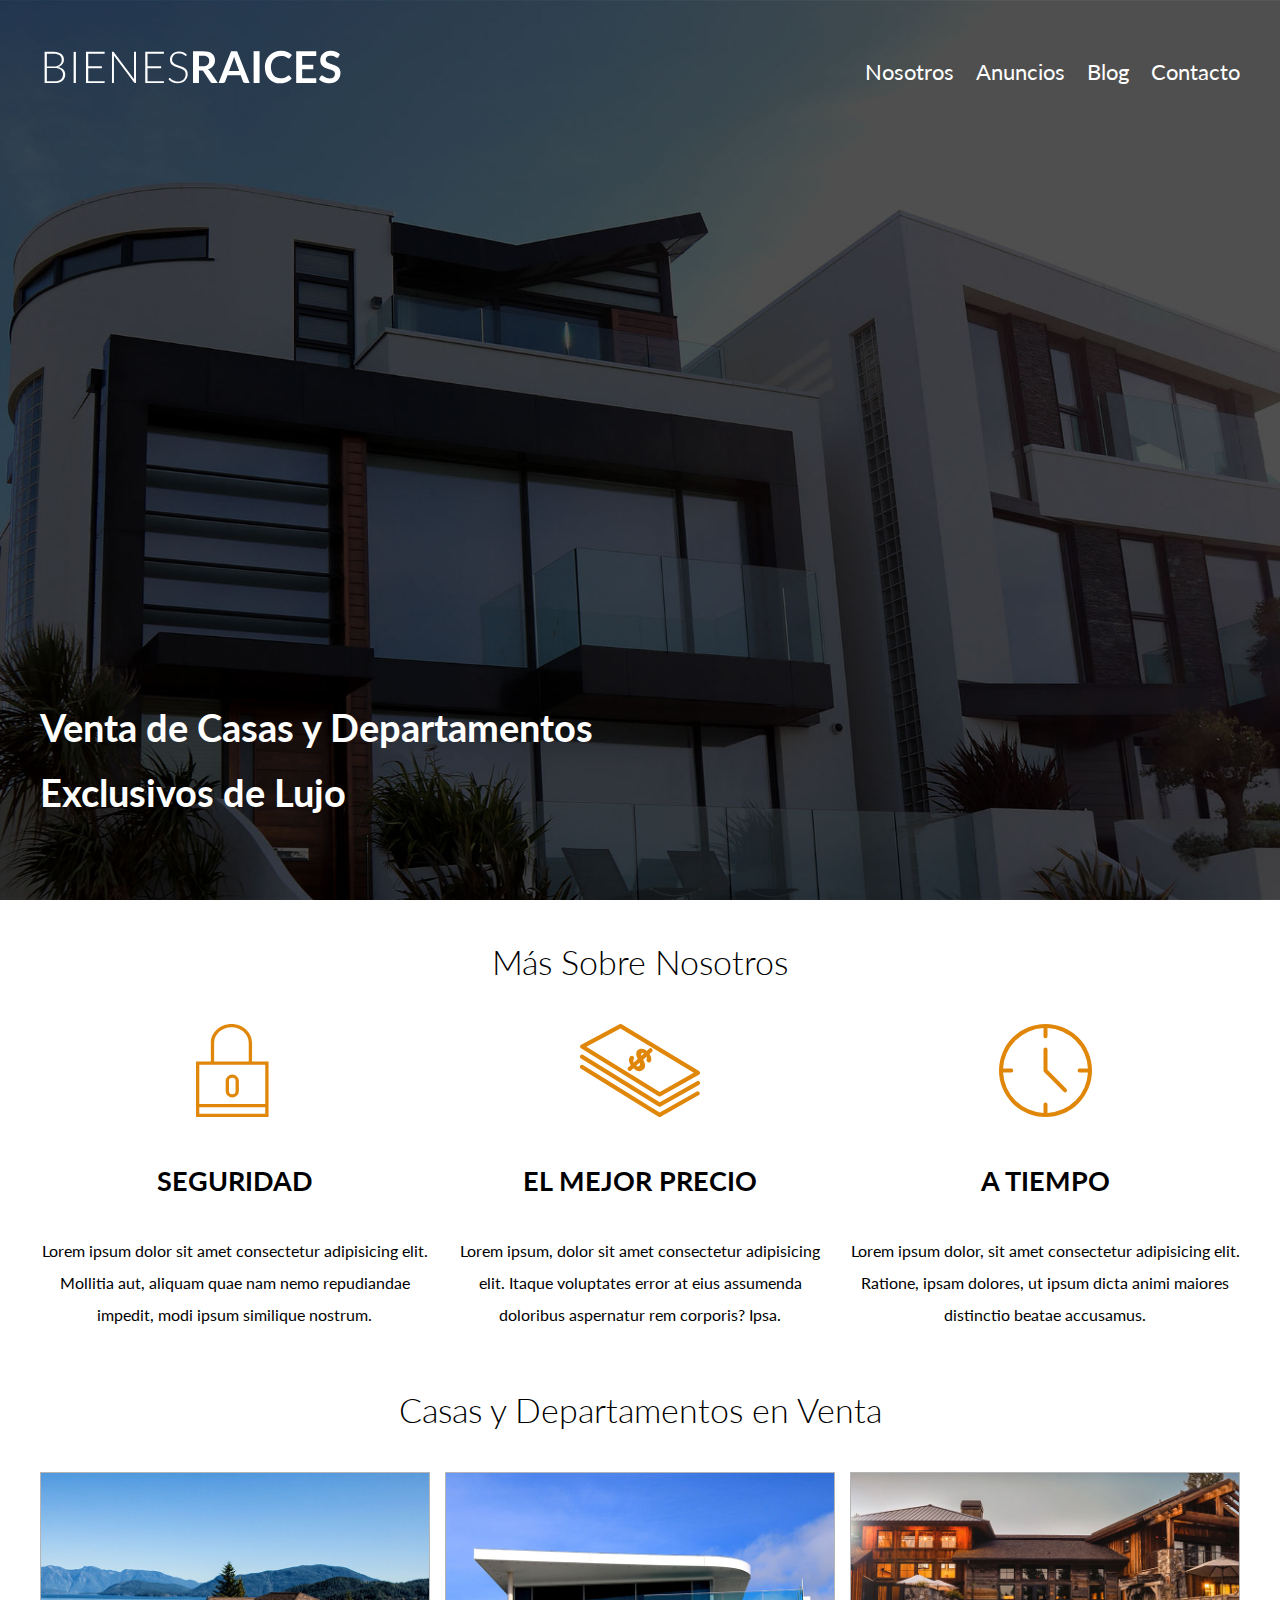
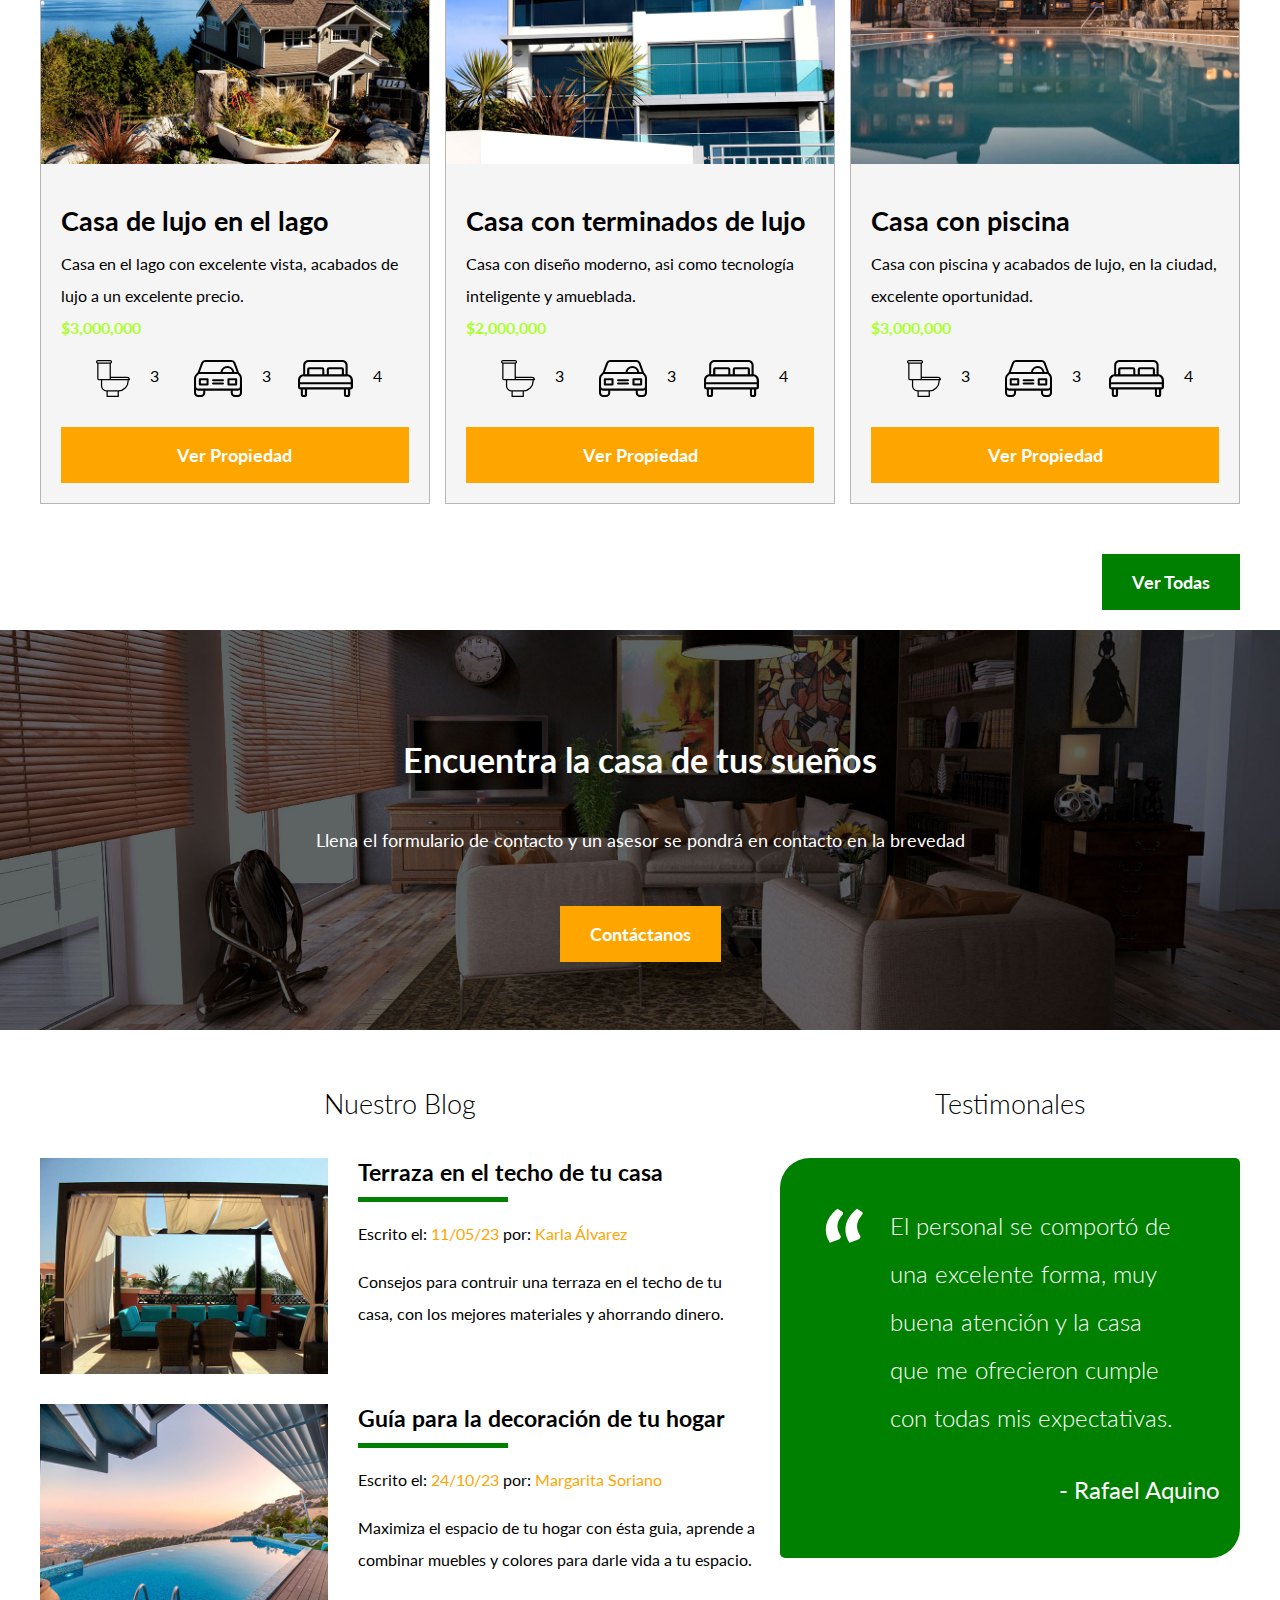
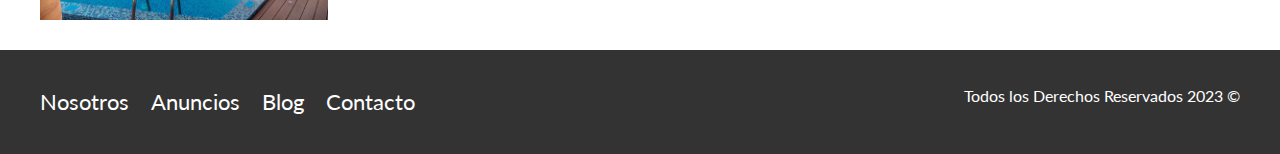
==== index.html @ 93da83b9 "Primer commit" ====
<!DOCTYPE html>
<html lang="en">
  <head>
    <meta charset="UTF-8" />
    <meta name="viewport" content="width=device-width, initial-scale=1.0" />
    <title>Bienes Raíces</title>
    <link rel="shortcut icon" href="img/favicon.png">
    <link href="https://fonts.googleapis.com/css2?family=Lato:wght@300;400;700;900&display=swap" rel="stylesheet"/>
    <link rel="stylesheet" href="css/normalize.css" />
    <link rel="stylesheet" href="css/style.css" />
  </head>
  <body>
    <header class="site-header inicio">
      <div class="contenedor contenido-header">
        <div class="barra">
          <a href="/index.html">
            <img src="img/logo.svg" alt="Logo de Bienes Raíces" />
          </a>

          <div class="mobile-menu">
            <a href="#navegacion">
              <img src="img/barras.svg" alt="">
            </a>
          </div>

          <nav id="navegacion" class="navegacion">
            <a href="nosotros.html">Nosotros</a>
            <a href="anuncios.html">Anuncios</a>
            <a href="blog.html">Blog</a>
            <a href="contacto.html">Contacto</a>
          </nav>
        </div>

        <h1>Venta de Casas y Departamentos Exclusivos de Lujo</h1>
      </div>
    </header>

    <section class="contenedor seccion">
      <h2 class="fw-300 centrar-texto">Más Sobre Nosotros</h2>

      <div class="iconos-nosotros">
        <div class="icono">
          <img src="img/icono1.svg" alt="Icono Seguridad" />
          <h3>Seguridad</h3>
          <p>
            Lorem ipsum dolor sit amet consectetur adipisicing elit. Mollitia
            aut, aliquam quae nam nemo repudiandae impedit, modi ipsum similique
            nostrum.
          </p>
        </div>

        <div class="icono">
          <img src="img/icono2.svg" alt="Icono Mejor Precio" />
          <h3>El mejor precio</h3>
          <p>
            Lorem ipsum, dolor sit amet consectetur adipisicing elit. Itaque
            voluptates error at eius assumenda doloribus aspernatur rem
            corporis? Ipsa.
          </p>
        </div>

        <div class="icono">
          <img src="img/icono3.svg" alt="Icono Tiempo" />
          <h3>A tiempo</h3>
          <p>
            Lorem ipsum dolor, sit amet consectetur adipisicing elit. Ratione,
            ipsam dolores, ut ipsum dicta animi maiores distinctio beatae
            accusamus.
          </p>
        </div>
      </div>
    </section>

    <main class="seccion contenedor">
      <h2 class="fw-300 centrar-texto">Casas y Departamentos en Venta</h2>

      <div class="contenedor-anuncios">
        <div class="anuncio">
          <img src="img/anuncio1.jpg" alt="Imagen Casa Lago" />
          <div class="contenido-anuncio">
            <h3>Casa de lujo en el lago</h3>
            <p>
              Casa en el lago con excelente vista, acabados de lujo a un
              excelente precio.
            </p>
            <p class="precio">$3,000,000</p>

            <ul class="iconos-caracteristicas">
              <li>
                <img src="/img/icono_wc.svg" alt="icono_wc" />
                <p>3</p>
              </li>
              <li>
                <img
                  src="/img/icono_estacionamiento.svg"
                  alt="icono_estacionamiento"
                />
                <p>3</p>
              </li>
              <li>
                <img src="/img/icono_dormitorio.svg" alt="icono_dormitorio" />
                <p>4</p>
              </li>
            </ul>

            <a href="anuncio.html" class="boton boton-amarillo d-block">Ver Propiedad</a>
          </div>
        </div>

        <div class="anuncio">
          <img src="img/anuncio2.jpg" alt="Imagen Terminados Lujo" />
          <div class="contenido-anuncio">
            <h3>Casa con terminados de lujo</h3>
            <p>
              Casa con diseño moderno, asi como tecnología inteligente y
              amueblada.
            </p>
            <p class="precio">$2,000,000</p>

            <ul class="iconos-caracteristicas">
              <li>
                <img src="/img/icono_wc.svg" alt="icono_wc" />
                <p>3</p>
              </li>
              <li>
                <img
                  src="/img/icono_estacionamiento.svg"
                  alt="icono_estacionamiento"
                />
                <p>3</p>
              </li>
              <li>
                <img src="/img/icono_dormitorio.svg" alt="icono_dormitorio" />
                <p>4</p>
              </li>
            </ul>

            <a href="anuncio.html" class="boton boton-amarillo d-block">Ver Propiedad</a>
          </div>
        </div>

        <div class="anuncio">
          <img src="img/anuncio3.jpg" alt="Casa Alberca" />
          <div class="contenido-anuncio">
            <h3>Casa con piscina</h3>
            <p>
              Casa con piscina y acabados de lujo, en la ciudad, excelente
              oportunidad.
            </p>
            <p class="precio">$3,000,000</p>

            <ul class="iconos-caracteristicas">
              <li>
                <img src="/img/icono_wc.svg" alt="icono_wc" />
                <p>3</p>
              </li>
              <li>
                <img
                  src="/img/icono_estacionamiento.svg"
                  alt="icono_estacionamiento"
                />
                <p>3</p>
              </li>
              <li>
                <img src="/img/icono_dormitorio.svg" alt="icono_dormitorio" />
                <p>4</p>
              </li>
            </ul>

            <a href="anuncio.html" class="boton boton-amarillo d-block">Ver Propiedad</a>
          </div>
        </div>
      </div>

      <div class="ver-todas">
        <a href="anuncios.html" class="boton boton-verde">Ver Todas</a>
      </div>
    </main>

    <section class="imagen-contacto">
      <div class="contenedor contenido-contacto">
        <h2>Encuentra la casa de tus sueños</h2>
        <p>
          Llena el formulario de contacto y un asesor se pondrá en contacto en
          la brevedad
        </p>

        <a href="contacto.html" class="boton boton-amarillo">Contáctanos</a>
      </div>
    </section>

    <div class="seccion-inferior contenedor seccion">
      <section class="blog">
        <h3 class="centrar-texto fw-300">Nuestro Blog</h3>

        <article class="entrada-blog">
          <div class="imagen">
            <img src="img/blog1.jpg" alt="Entrada del Blog" />
          </div>
          <div class="texto-entrada">
            <a href="entrada.html">
              <h4>Terraza en el techo de tu casa</h4>
            </a>
            <p>Escrito el: <span>11/05/23</span> por: <span>Karla Álvarez</span></p>
            <p>
              Consejos para contruir una terraza en el techo de tu casa, con los
              mejores materiales y ahorrando dinero.
            </p>
          </div>
        </article>

        <article class="entrada-blog">
          <div class="imagen">
            <img src="img/blog2.jpg" alt="Entrada del Blog2" />
          </div>
          <div class="texto-entrada">
            <a href="entrada.html">
              <h4>Guía para la decoración de tu hogar</h4>
            </a>
            <p>Escrito el: <span>24/10/23</span> por: <span>Margarita Soriano</span></p>
            <p>
              Maximiza el espacio de tu hogar con ésta guia, aprende a combinar
              muebles y colores para darle vida a tu espacio.
            </p>
          </div>
        </article>
      </section>

      <section class="testimoniales">
        <h3 class="centrar-texto fw-300">Testimonales</h3>
        <div class="testimonial">
          <blockquote>
            El personal se comportó de una excelente forma, muy buena atención y
            la casa que me ofrecieron cumple con todas mis expectativas.
          </blockquote>

          <p>- Rafael Aquino</p>
        </div>
      </section>
    </div>

    <footer class="site-footer seccion">
      <div class="contenedor contenedor-footer">
        <nav class="navegacion">
          <a href="nosotros.html">Nosotros</a>
          <a href="anuncios.html">Anuncios</a>
          <a href="blog.html">Blog</a>
          <a href="contacto.html">Contacto</a>
        </nav>

        <p class="copyright">Todos los Derechos Reservados 2023 &copy;</p>
      </div>
    </footer>
  </body>
</html>
---- css/style.css ----
html {
  box-sizing: border-box;
  font-size: 62.5%; /*Reset para REMS - 62.5% = 10px de 16px*/
}

*,
*:before,
*:after {
  box-sizing: inherit;
}

body {
  font-family: "Lato", sans-serif;
  font-size: 1.6rem;
  line-height: 2;
}

/*Estilos Globales*/

img {
  max-width: 100%;
}

.contenedor {
  width: 95%;
  max-width: 120rem; /*Gracias al font-size 62.5%, 120rem = 1200px*/
  margin-left: auto;
  margin-right: auto;
}

h1 {
  font-size: 3.8rem;
}

h2 {
  font-size: 3.4rem;
}

h3 {
  font-size: 2.7rem;
}

h4 {
  font-size: 2.3rem;
}

/*Utilidades*/
.seccion {
  margin-top: 2rem;
  margin-bottom: 2rem;
}

.fw-300 {
  font-weight: 300;
}

.centrar-texto {
  text-align: center;
}

.d-block {
  display: block !important;
}

.contenido-centrado{
  max-width: 80rem;
}

/*Botones*/
.boton {
  color: white;
  font-weight: 700;
  text-decoration: none;
  font-size: 1.8rem;
  padding: 1rem 3rem;
  margin-top: 3rem;
  display: inline-block;
  text-align: center;
  border: none;
  display: block;
  flex: 0 0 100%;
}

@media (min-width: 768px) {
  .boton {
    display: inline-block;
    flex: 0 0 auto;
  }
}

.boton:hover {
  cursor: pointer;
}

.boton-amarillo {
  background-color: orange;
}

.boton-verde {
  background-color: green;
}

/* Header*/

.site-header {
  background-color: #333333;
  padding: 1rem 0 3rem 0;
}

.site-header.inicio {
  background-image: url(../img/header.jpg);
  background-position: center center;
  background-size: cover;
  height: 100vh;
  min-height: 60rem; /*Gracias al font-size 62.5%, 60rem = 600px*/
}

.contenido-header {
  height: 100%;
  display: flex;
  flex-direction: column;
  justify-content: space-between;
  text-align: center;
}

@media (min-width: 768px) {
  .contenido-header {
    text-align: left;
  }
}

.contenido-header h1 {
  color: white;
  padding-bottom: 2rem;
  max-width: 60rem;
  line-height: 1.7;
}

.barra {
  padding-top: 3rem; /*Gracias al font-size 62.5%, 3rem = 30px*/
}

@media (min-width: 768px) {
  .barra {
    display: flex;
    justify-content: space-between;
    align-items: center;
  }
}

/*Navegación*/
.navegacion a {
  color: white;
  text-decoration: none;
  font-size: 2.2rem; /*Gracias al font-size 62.5%, 2rem = 20px*/
  display: block;
}

@media (min-width: 768px) {
  .navegacion a {
    display: inline-block;
    margin-right: 1.8rem; /*Gracias al font-size 62.5%, 2rem = 20px*/
  }
  .navegacion a:last-of-type {
    margin-right: 0;
  }
}

.navegacion a:hover {
  color: thistle;
}

/*Mobile Menu*/
.mobile-menu img {
  width: 5rem;
}

@media (min-width: 768px) {
  .mobile-menu {
    display: none;
  }
}

.navegacion:target {
  display: block;
}

.navegacion {
  display: none;
}

@media (min-width: 768px) {
  .navegacion {
    display: block;
  }
}

/* Iconos Nosotros*/
@media (min-width: 768px) {
  .iconos-nosotros {
    display: flex;
    justify-content: space-between;
  }
}

.icono {
  text-align: center;
}

@media (min-width: 768px) {
  .icono {
    flex-basis: calc(33.3% - 1rem);
  }
}

.icono h3 {
  text-transform: uppercase;
}

/*Seccion Anuncios*/

@media (min-width: 768px) {
  .contenedor-anuncios {
    display: flex;
    justify-content: space-between;
    flex-wrap: wrap;
  }
}

.anuncio {
  border: 1px solid #b5b5b5;
  background-color: #f5f5f5;
  margin-bottom: 2rem;
}

@media (min-width: 768px) {
  .anuncio {
    flex: 0 0 calc(33.3% - 1rem); /*Se unen flex-grow, flex-shink y flex-basis*/
    /*flex-grow: 0;
    flex-shrink: 0;
    flex-basis: calc(33.3% - 1rem);*/
  }
}

.contenido-anuncio {
  padding: 2rem;
}

.contenido-anuncio h3,
.contenido-anuncio p {
  margin: 0;
}

.precio {
  color: greenyellow;
  font-weight: 700;
}

.iconos-caracteristicas {
  list-style: none;
  padding: 0;
  display: flex;
  justify-content: space-evenly;
  flex: 1;
  max-width: 500px;
}

.iconos-caracteristicas li {
  display: flex;
}

.iconos-caracteristicas li img {
  margin-right: 2rem;
}

.ver-todas {
  display: flex;
  justify-content: flex-end;
}

/*Contacto Home*/
.imagen-contacto {
  background-image: url(../img/encuentra.jpg);
  background-position: center center;
  background-size: cover;
  height: 40rem;
  display: flex;
  align-items: center;
}

.contenido-contacto {
  flex: 0 0 95%;
  color: white;
  text-align: center;
}

.contenido-contacto p {
  font-size: 1.8rem;
}

/*Seccion Inferior*/
@media (min-width: 768px) {
  .seccion-inferior {
    display: flex;
    justify-content: space-between;
  }
  
  .seccion-inferior .blog {
    flex-basis: 60%;
  }
  
  .seccion-inferior .testimoniales {
    flex-basis: calc(40% - 2rem);
  }
}

.entrada-blog {
  margin-bottom: 2rem;
}

@media (min-width: 768px) {
  .entrada-blog {
    display: flex;
    justify-content: space-between; 
  }
}

.entrada-blog:last-of-type {
  margin-bottom: 0;
}

.entrada-blog .imagen {
  flex-basis: 40%;
}

.entrada-blog .texto-entrada {
  flex-basis: calc(60% - 3rem);
}

.texto-entrada a {
  color: black;
  text-decoration: none;
}

.texto-entrada h4 {
  margin: 0;
  line-height: 1.3;
}

.texto-entrada h4::after {
  content: "";
  display: block;
  width: 15rem;
  height: 0.5rem;
  background-color: green;
  margin-top: 1rem;
}

.texto-entrada span {
  color: orange;
}

/*Testimoniales*/

.testimonial {
  background-color: green;
  font-size: 2.4rem;
  padding: 2rem;
  color: white;
  border-radius: 0.5rem;
  border-top-left-radius: 3rem;
  border-bottom-right-radius: 3rem;
}

.testimonial p {
  text-align: right;
}

.testimonial blockquote::before {
  content: "";
  background-image: url(../img/comilla.svg);
  width: 5rem;
  height: 5rem;
  position: absolute;
  left: -2rem;
}

.testimonial blockquote {
  position: relative;
  padding-left: 5rem;
  font-weight: 300;
}

/*Footer*/

.site-footer {
  background-color: #333333;
  margin: 0;
}

.contenedor-footer {
  padding: 3rem 0;
  text-align: center;
}

@media (min-width: 768px) {
  .contenedor-footer {
    display: flex;
    justify-content: space-between;
  }
}

.site-footer nav {
  display: none;
}

@media (min-width: 768px) {
  .site-footer nav {
    display: block;
  }
}

.copyright {
  margin: 0;
  color: white;
}

/*Internas*/
/*Nosotros*/

@media (min-width: 768px) {
  .contenido-nosotros{
    display: grid;
    grid-template-columns: repeat(2, 1fr);
    grid-column-gap: 2rem;
  }
}

.texto-nosotros blockquote {
  font-weight: 900;
  font-size: 2rem;
  margin: 0;
  padding: 1rem 0 3rem 0;
}

/*Anuncio*/

.resumen-propiedad{
  display: flex;
  justify-content: space-between;
  align-items: center;
}

/*Contacto*/

.contacto p {
  font-size: 1.5rem;
  margin: 2rem 0 0 0;
}

legend{
  font-size: 2.4rem;
  color: #333333;
}

label {
  font-weight: 700;
  text-transform: uppercase;
  display: block;
}

input:not([type="submit"]),
textarea,
select {
  padding: 1rem;
  display: block;
  width: 100%;
  background-color: #e1e1e1;
  margin-bottom: 2rem;
  border: none;
}

input[type="radio"] {
  width: auto;
  margin: 0;
}

select {
  -webkit-appearance: none;
  appearance: none;
}

textarea {
  height: 20rem;
}

.forma-contacto {
  max-width: 30rem;
  display: flex;
  justify-content: space-between;
  align-items: center;
}
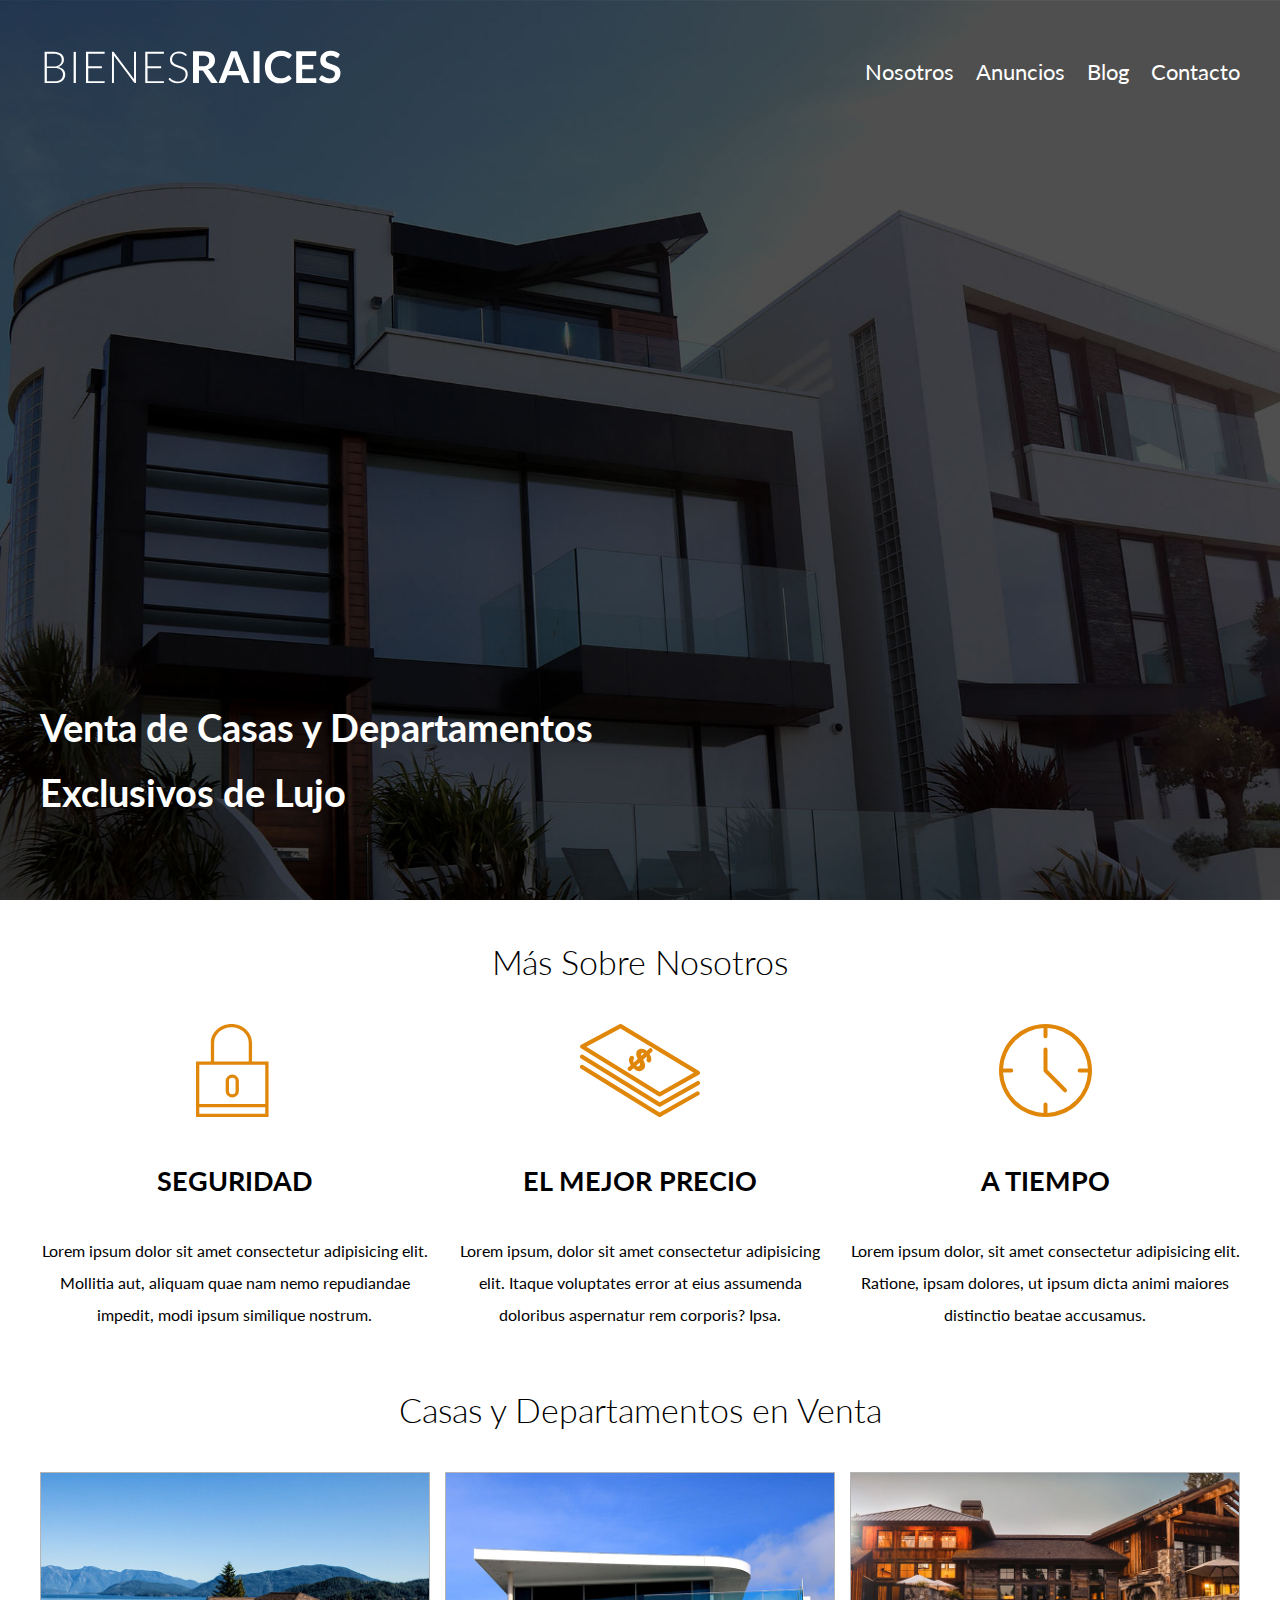
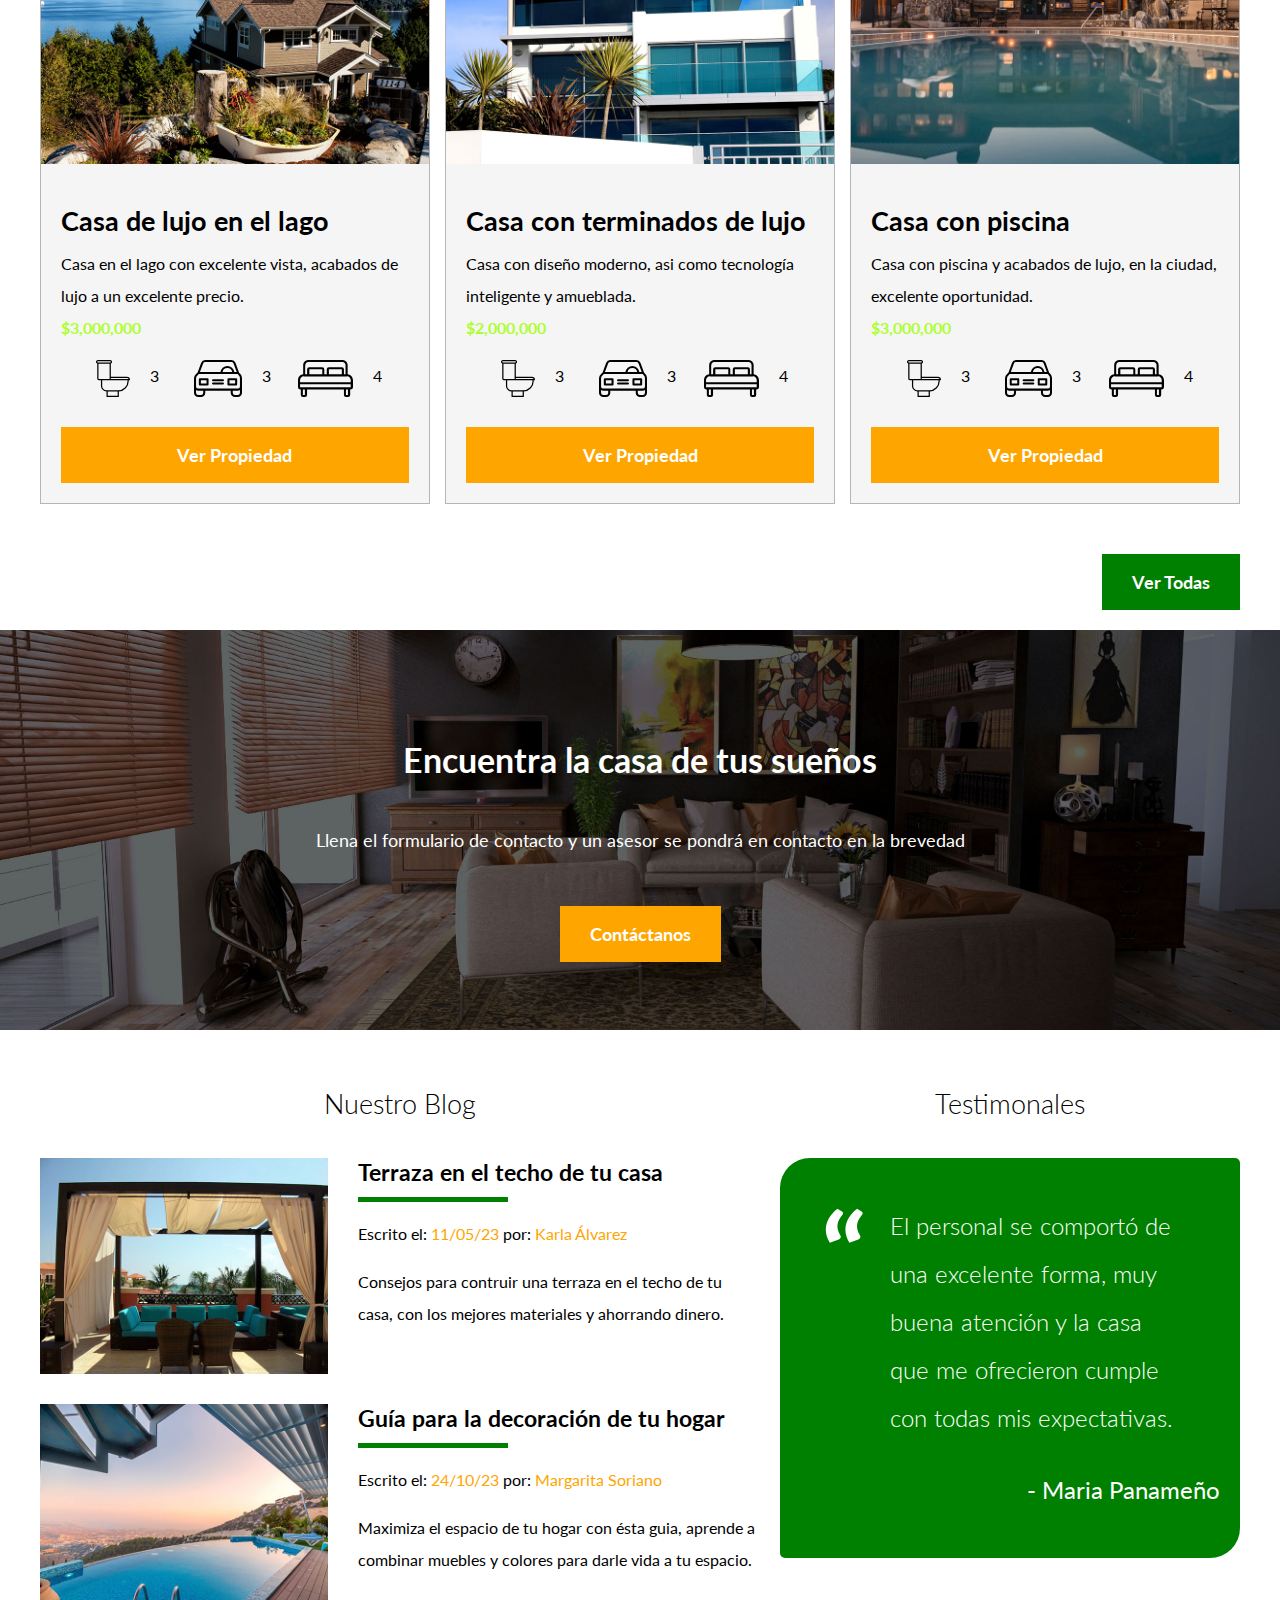
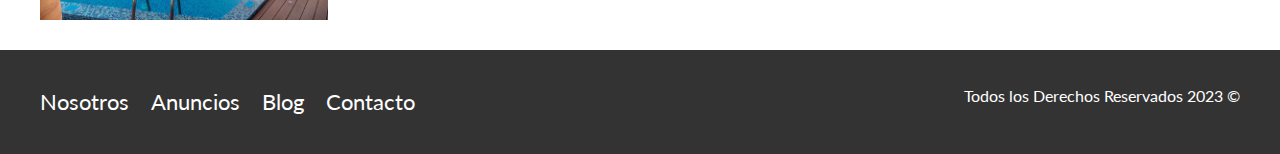
==== commit ae5b2fa1: "Cuarto commit" ====
--- a/index.html
+++ b/index.html
@@ -13,7 +13,7 @@
     <header class="site-header inicio">
       <div class="contenedor contenido-header">
         <div class="barra">
-          <a href="/index.html">
+          <a href="index.html">
             <img src="img/logo.svg" alt="Logo de Bienes Raíces" />
           </a>
 
@@ -87,18 +87,18 @@
 
             <ul class="iconos-caracteristicas">
               <li>
-                <img src="/img/icono_wc.svg" alt="icono_wc" />
+                <img src="img/icono_wc.svg" alt="icono_wc" />
                 <p>3</p>
               </li>
               <li>
                 <img
-                  src="/img/icono_estacionamiento.svg"
+                  src="img/icono_estacionamiento.svg"
                   alt="icono_estacionamiento"
                 />
                 <p>3</p>
               </li>
               <li>
-                <img src="/img/icono_dormitorio.svg" alt="icono_dormitorio" />
+                <img src="img/icono_dormitorio.svg" alt="icono_dormitorio" />
                 <p>4</p>
               </li>
             </ul>
@@ -119,18 +119,18 @@
 
             <ul class="iconos-caracteristicas">
               <li>
-                <img src="/img/icono_wc.svg" alt="icono_wc" />
+                <img src="img/icono_wc.svg" alt="icono_wc" />
                 <p>3</p>
               </li>
               <li>
                 <img
-                  src="/img/icono_estacionamiento.svg"
+                  src="img/icono_estacionamiento.svg"
                   alt="icono_estacionamiento"
                 />
                 <p>3</p>
               </li>
               <li>
-                <img src="/img/icono_dormitorio.svg" alt="icono_dormitorio" />
+                <img src="img/icono_dormitorio.svg" alt="icono_dormitorio" />
                 <p>4</p>
               </li>
             </ul>
@@ -151,18 +151,18 @@
 
             <ul class="iconos-caracteristicas">
               <li>
-                <img src="/img/icono_wc.svg" alt="icono_wc" />
+                <img src="img/icono_wc.svg" alt="icono_wc" />
                 <p>3</p>
               </li>
               <li>
                 <img
-                  src="/img/icono_estacionamiento.svg"
+                  src="img/icono_estacionamiento.svg"
                   alt="icono_estacionamiento"
                 />
                 <p>3</p>
               </li>
               <li>
-                <img src="/img/icono_dormitorio.svg" alt="icono_dormitorio" />
+                <img src="img/icono_dormitorio.svg" alt="icono_dormitorio" />
                 <p>4</p>
               </li>
             </ul>
@@ -234,7 +234,7 @@
             la casa que me ofrecieron cumple con todas mis expectativas.
           </blockquote>
 
-          <p>- Rafael Aquino</p>
+          <p>- Maria Panameño</p>
         </div>
       </section>
     </div>
